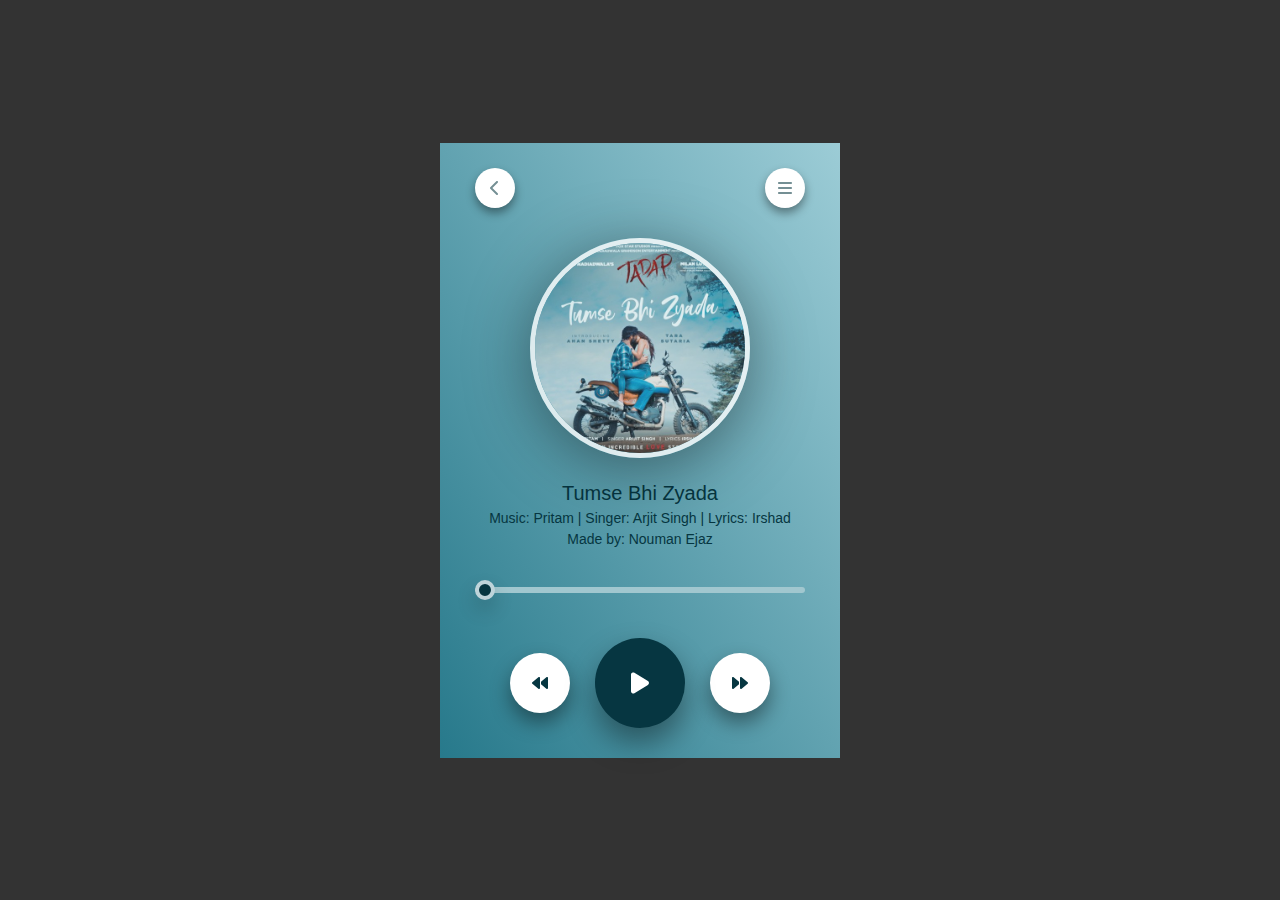
==== Minimilist Music Player/index.html @ f5f613c8 "Music player using JavaScript" ====
<!DOCTYPE html>
<html lang="en">
  <head>
    <meta charset="UTF-8" />
    <meta http-equiv="X-UA-Compatible" content="IE=edge" />
    <meta name="viewport" content="width=device-width, initial-scale=1.0" />
    <title>Music Player | Nouman Ejaz</title>
    <link rel="stylesheet" href="style.css" />
  </head>
  <body>
    <div class="container">
      <div class="music-player">
        <nav>
          <div class="circle">
            <svg
              xmlns="http://www.w3.org/2000/svg"
              height="1em"
              viewBox="0 0 320 512">
              <path
                d="M9.4 233.4c-12.5 12.5-12.5 32.8 0 45.3l192 192c12.5 12.5 32.8 12.5 45.3 0s12.5-32.8 0-45.3L77.3 256 246.6 86.6c12.5-12.5 12.5-32.8 0-45.3s-32.8-12.5-45.3 0l-192 192z" />
            </svg>
          </div>
          <div class="circle">
            <svg
              xmlns="http://www.w3.org/2000/svg"
              height="1em"
              viewBox="0 0 448 512">
              <path
                d="M0 96C0 78.3 14.3 64 32 64H416c17.7 0 32 14.3 32 32s-14.3 32-32 32H32C14.3 128 0 113.7 0 96zM0 256c0-17.7 14.3-32 32-32H416c17.7 0 32 14.3 32 32s-14.3 32-32 32H32c-17.7 0-32-14.3-32-32zM448 416c0 17.7-14.3 32-32 32H32c-17.7 0-32-14.3-32-32s14.3-32 32-32H416c17.7 0 32 14.3 32 32z" />
            </svg>
          </div>
        </nav>
        <section class="song">
          <img src="media/image.jpg" alt="Thumbnail" class="song__img" />
          <h1 class="song__tittle">Tumse Bhi Zyada</h1>
          <p class="song__description">
            Music: Pritam | Singer: Arjit Singh | Lyrics: Irshad
          </p>
          <p class="song__description">
            Made by: Nouman Ejaz
          </p>
          <audio controls id="song" class="hidden">
            <source
              src="media/Tumse Bhi Zyada (8D Audio) Tadap Pritam, Arijit Singh 3D Surround Sounds HQ.mp3"
              type="audio/mpeg" />
          </audio>
          <input type="range" value="0" id="progress">

          <div class="controls">
            <div class="controls__icon">
                <svg xmlns="http://www.w3.org/2000/svg" height="1em" viewBox="0 0 512 512">
                    <path d="M459.5 440.6c9.5 7.9 22.8 9.7 34.1 4.4s18.4-16.6 18.4-29V96c0-12.4-7.2-23.7-18.4-29s-24.5-3.6-34.1 4.4L288 214.3V256v41.7L459.5 440.6zM256 352V256 128 96c0-12.4-7.2-23.7-18.4-29s-24.5-3.6-34.1 4.4l-192 160C4.2 237.5 0 246.5 0 256s4.2 18.5 11.5 24.6l192 160c9.5 7.9 22.8 9.7 34.1 4.4s18.4-16.6 18.4-29V352z"/>
                </svg>
            </div>
            <div class="controls__icon play" onclick="playPause()">
                <svg xmlns="http://www.w3.org/2000/svg" height="1em" viewBox="0 0 384 512">
                    <path d="M73 39c-14.8-9.1-33.4-9.4-48.5-.9S0 62.6 0 80V432c0 17.4 9.4 33.4 24.5 41.9s33.7 8.1 48.5-.9L361 297c14.3-8.7 23-24.2 23-41s-8.7-32.2-23-41L73 39z"/>
                </svg>
            </div>
            <div class="controls__icon hidden pause" onclick="playPause()">
                <svg xmlns="http://www.w3.org/2000/svg" height="1em" viewBox="0 0 320 512">
                    <path d="M48 64C21.5 64 0 85.5 0 112V400c0 26.5 21.5 48 48 48H80c26.5 0 48-21.5 48-48V112c0-26.5-21.5-48-48-48H48zm192 0c-26.5 0-48 21.5-48 48V400c0 26.5 21.5 48 48 48h32c26.5 0 48-21.5 48-48V112c0-26.5-21.5-48-48-48H240z"/>
                </svg>
            </div>
            <div class="controls__icon">
                <svg xmlns="http://www.w3.org/2000/svg" height="1em" viewBox="0 0 512 512">
                    <path d="M52.5 440.6c-9.5 7.9-22.8 9.7-34.1 4.4S0 428.4 0 416V96C0 83.6 7.2 72.3 18.4 67s24.5-3.6 34.1 4.4L224 214.3V256v41.7L52.5 440.6zM256 352V256 128 96c0-12.4 7.2-23.7 18.4-29s24.5-3.6 34.1 4.4l192 160c7.3 6.1 11.5 15.1 11.5 24.6s-4.2 18.5-11.5 24.6l-192 160c-9.5 7.9-22.8 9.7-34.1 4.4s-18.4-16.6-18.4-29V352z"/>
                </svg>
            </div>
          </div>
        </section>
      </div>
    </div>
    <script src="script.js"></script>
  </body>
</html>
---- Minimilist Music Player/style.css ----
* {
    margin: 0;
    padding: 0;
    font-family: sans-serif;
    box-sizing: border-box;
}

.container {
    background-color: #333;
    /* color: #eee; */
    height: 100vh;
    width: 100%;
    display: flex;
    align-items: center;
    justify-content: center;
    /* flex-wrap: wrap; */
}

.music-player {
    background-image: linear-gradient(to right top, #27798b, #9cccd6);
    width: 400px;
    padding: 25px 35px;
    text-align: center;
}

nav {
    display: flex;
    justify-content: space-between;
    margin-bottom: 30px;
}

nav .circle {
    border-radius: 50%;
    width: 40px;
    height: 40px;
    line-height: 45px;
    background-color: #fff;
    fill: #748f94;
    box-shadow: 0 5px 10px rgba(0, 0, 0, .4);
}

.song__img {
    width: 220px;
    border-radius: 50%;
    border: 5px solid #fff;
    opacity: .8;
    box-shadow: 0 10px 60px rgba(0, 0, 0, .5);
}

.song__tittle {
    font-size: 20px;
    font-weight: 400;
    color: #063641;
    margin-top: 20px;
}

.song__description {
    white-space: nowrap;
    font-size: 14px;
    color: #063641;
    margin-top: 5px;
}

#progress {
    -webkit-appearance: none;
    appearance: none;
    width: 100%;
    height: 6px;
    background-color: #a1c7cf;
    border-radius: 4px;
    cursor: pointer;
    margin: 40px 0;
}

#progress::-webkit-slider-thumb {
    -webkit-appearance: none;
    background-color: #063641;
    width: 20px;
    height: 20px;
    border-radius: 50%;
    border: 4px solid #bed4da;
    box-shadow: 0 10px 20px rgba(0, 0, 0, .2);
}

.controls{
    display: flex;
    justify-content: center;
    /* align-items: center; */
}

.controls__icon{
    width: 60px;
    height: 60px;
    margin: 20px;
    display: inline-flex;
    background-color: #fff;
    align-items: center;
    justify-content: center;
    border-radius: 50%;
    fill: #063641;
    box-shadow: 0 10px 20px rgba(0, 0, 0, .4);
    cursor: pointer;
    transition: all .3s;
}

.controls__icon:nth-child(2),
.controls__icon:nth-child(3){
    transform: scale(1.5);
    background: #063641;
    fill: #fff;
}

.hidden{
    display: none;
}
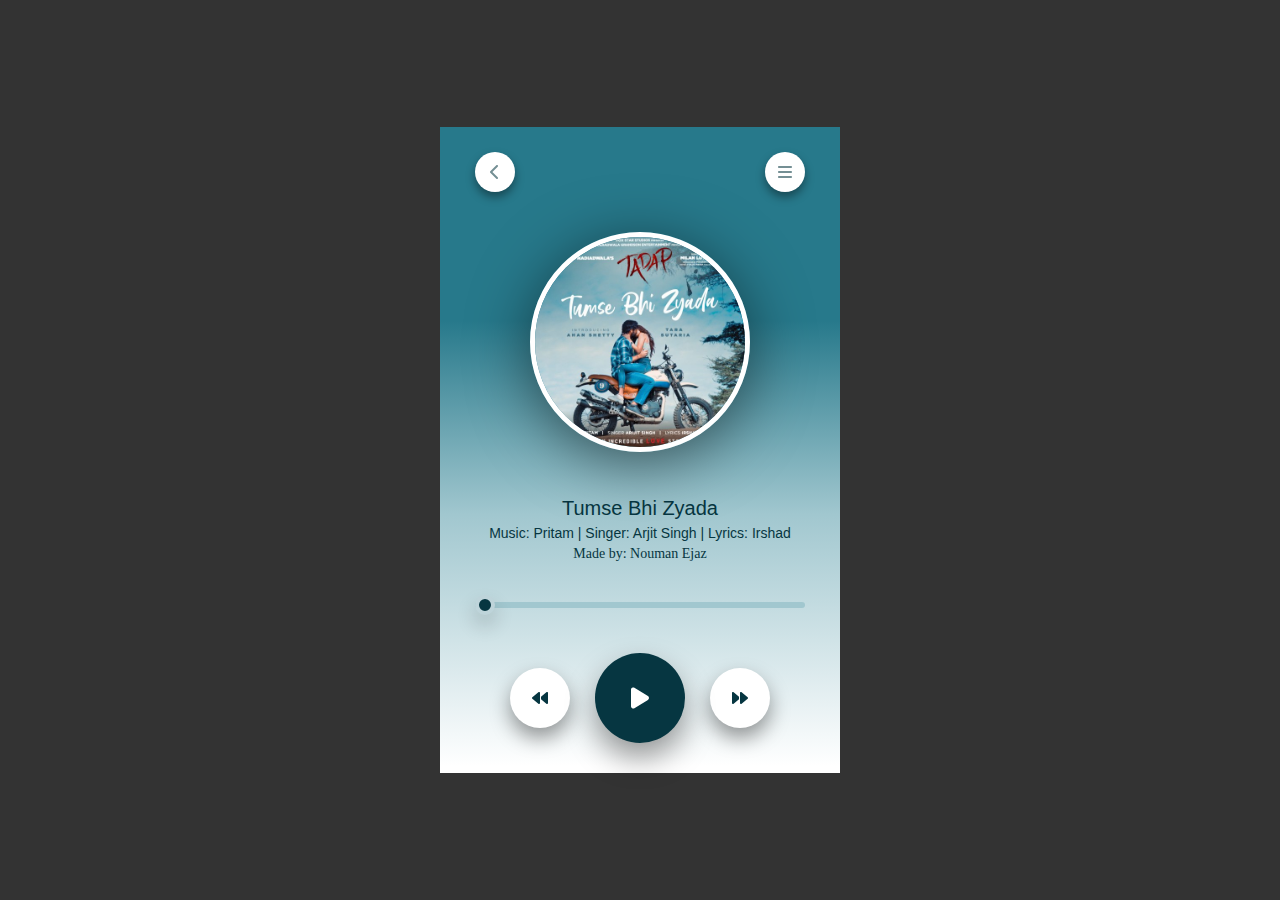
==== commit 52c12c6c: "Code Refactor and design update - Music Player" ====
--- a/Minimilist Music Player/index.html
+++ b/Minimilist Music Player/index.html
@@ -31,41 +31,58 @@
           </div>
         </nav>
         <section class="song">
-          <img src="media/image.jpg" alt="Thumbnail" class="song__img" />
+          <div class="space">
+            <img src="media/image.jpg" alt="Thumbnail" class="song__img" />
+            <div class="full-img hiddenAnim"></div>
+          </div>
           <h1 class="song__tittle">Tumse Bhi Zyada</h1>
           <p class="song__description">
             Music: Pritam | Singer: Arjit Singh | Lyrics: Irshad
           </p>
-          <p class="song__description">
-            Made by: Nouman Ejaz
-          </p>
+          <p class="song__description author">Made by: Nouman Ejaz</p>
           <audio controls id="song" class="hidden">
             <source
               src="media/Tumse Bhi Zyada (8D Audio) Tadap Pritam, Arijit Singh 3D Surround Sounds HQ.mp3"
               type="audio/mpeg" />
           </audio>
-          <input type="range" value="0" id="progress">
+          <input type="range" value="0" id="progress" />
 
           <div class="controls">
             <div class="controls__icon">
-                <svg xmlns="http://www.w3.org/2000/svg" height="1em" viewBox="0 0 512 512">
-                    <path d="M459.5 440.6c9.5 7.9 22.8 9.7 34.1 4.4s18.4-16.6 18.4-29V96c0-12.4-7.2-23.7-18.4-29s-24.5-3.6-34.1 4.4L288 214.3V256v41.7L459.5 440.6zM256 352V256 128 96c0-12.4-7.2-23.7-18.4-29s-24.5-3.6-34.1 4.4l-192 160C4.2 237.5 0 246.5 0 256s4.2 18.5 11.5 24.6l192 160c9.5 7.9 22.8 9.7 34.1 4.4s18.4-16.6 18.4-29V352z"/>
-                </svg>
+              <svg
+                xmlns="http://www.w3.org/2000/svg"
+                height="1em"
+                viewBox="0 0 512 512">
+                <path
+                  d="M459.5 440.6c9.5 7.9 22.8 9.7 34.1 4.4s18.4-16.6 18.4-29V96c0-12.4-7.2-23.7-18.4-29s-24.5-3.6-34.1 4.4L288 214.3V256v41.7L459.5 440.6zM256 352V256 128 96c0-12.4-7.2-23.7-18.4-29s-24.5-3.6-34.1 4.4l-192 160C4.2 237.5 0 246.5 0 256s4.2 18.5 11.5 24.6l192 160c9.5 7.9 22.8 9.7 34.1 4.4s18.4-16.6 18.4-29V352z" />
+              </svg>
             </div>
             <div class="controls__icon play" onclick="playPause()">
-                <svg xmlns="http://www.w3.org/2000/svg" height="1em" viewBox="0 0 384 512">
-                    <path d="M73 39c-14.8-9.1-33.4-9.4-48.5-.9S0 62.6 0 80V432c0 17.4 9.4 33.4 24.5 41.9s33.7 8.1 48.5-.9L361 297c14.3-8.7 23-24.2 23-41s-8.7-32.2-23-41L73 39z"/>
-                </svg>
+              <svg
+                xmlns="http://www.w3.org/2000/svg"
+                height="1em"
+                viewBox="0 0 384 512">
+                <path
+                  d="M73 39c-14.8-9.1-33.4-9.4-48.5-.9S0 62.6 0 80V432c0 17.4 9.4 33.4 24.5 41.9s33.7 8.1 48.5-.9L361 297c14.3-8.7 23-24.2 23-41s-8.7-32.2-23-41L73 39z" />
+              </svg>
             </div>
             <div class="controls__icon hidden pause" onclick="playPause()">
-                <svg xmlns="http://www.w3.org/2000/svg" height="1em" viewBox="0 0 320 512">
-                    <path d="M48 64C21.5 64 0 85.5 0 112V400c0 26.5 21.5 48 48 48H80c26.5 0 48-21.5 48-48V112c0-26.5-21.5-48-48-48H48zm192 0c-26.5 0-48 21.5-48 48V400c0 26.5 21.5 48 48 48h32c26.5 0 48-21.5 48-48V112c0-26.5-21.5-48-48-48H240z"/>
-                </svg>
+              <svg
+                xmlns="http://www.w3.org/2000/svg"
+                height="1em"
+                viewBox="0 0 320 512">
+                <path
+                  d="M48 64C21.5 64 0 85.5 0 112V400c0 26.5 21.5 48 48 48H80c26.5 0 48-21.5 48-48V112c0-26.5-21.5-48-48-48H48zm192 0c-26.5 0-48 21.5-48 48V400c0 26.5 21.5 48 48 48h32c26.5 0 48-21.5 48-48V112c0-26.5-21.5-48-48-48H240z" />
+              </svg>
             </div>
             <div class="controls__icon">
-                <svg xmlns="http://www.w3.org/2000/svg" height="1em" viewBox="0 0 512 512">
-                    <path d="M52.5 440.6c-9.5 7.9-22.8 9.7-34.1 4.4S0 428.4 0 416V96C0 83.6 7.2 72.3 18.4 67s24.5-3.6 34.1 4.4L224 214.3V256v41.7L52.5 440.6zM256 352V256 128 96c0-12.4 7.2-23.7 18.4-29s24.5-3.6 34.1 4.4l192 160c7.3 6.1 11.5 15.1 11.5 24.6s-4.2 18.5-11.5 24.6l-192 160c-9.5 7.9-22.8 9.7-34.1 4.4s-18.4-16.6-18.4-29V352z"/>
-                </svg>
+              <svg
+                xmlns="http://www.w3.org/2000/svg"
+                height="1em"
+                viewBox="0 0 512 512">
+                <path
+                  d="M52.5 440.6c-9.5 7.9-22.8 9.7-34.1 4.4S0 428.4 0 416V96C0 83.6 7.2 72.3 18.4 67s24.5-3.6 34.1 4.4L224 214.3V256v41.7L52.5 440.6zM256 352V256 128 96c0-12.4 7.2-23.7 18.4-29s24.5-3.6 34.1 4.4l192 160c7.3 6.1 11.5 15.1 11.5 24.6s-4.2 18.5-11.5 24.6l-192 160c-9.5 7.9-22.8 9.7-34.1 4.4s-18.4-16.6-18.4-29V352z" />
+              </svg>
             </div>
           </div>
         </section>
--- a/Minimilist Music Player/style.css
+++ b/Minimilist Music Player/style.css
@@ -17,7 +17,7 @@
 }
 
 .music-player {
-    background-image: linear-gradient(to right top, #27798b, #9cccd6);
+    background-image: linear-gradient(to bottom, #27798b 30%, #a1c7cf 60%, #fff 99%);
     width: 400px;
     padding: 25px 35px;
     text-align: center;
@@ -39,12 +39,40 @@
     box-shadow: 0 5px 10px rgba(0, 0, 0, .4);
 }
 
+.space {
+    height: 240px;
+    width: 270px;
+    display: flex;
+    justify-content: center;
+    align-items: center;
+    margin-left: 30px;
+    margin-bottom: 35px;
+    position: relative;
+}
+
+.full-img {
+    background-image: url(media/image.jpg);
+    background-size: cover;
+    height: 250px;
+    width: 270px;
+    position: absolute;
+    top: 0;
+    left: -3px;
+    border: 3px ridge #fff;
+    border-radius: 10px;
+    cursor: pointer;
+    box-shadow: 0 5px 15px rgba(0, 0, 0, .3);
+    transition: all .6s;
+}
+
 .song__img {
     width: 220px;
     border-radius: 50%;
     border: 5px solid #fff;
-    opacity: .8;
+    cursor: pointer;
     box-shadow: 0 10px 60px rgba(0, 0, 0, .5);
+    transition: all .4s;
+    z-index: 2;
 }
 
 .song__tittle {
@@ -59,6 +87,9 @@
     font-size: 14px;
     color: #063641;
     margin-top: 5px;
+}
+.author{
+    font-family: 'Lucida Sans';
 }
 
 #progress {
@@ -82,13 +113,12 @@
     box-shadow: 0 10px 20px rgba(0, 0, 0, .2);
 }
 
-.controls{
+.controls {
     display: flex;
     justify-content: center;
-    /* align-items: center; */
 }
 
-.controls__icon{
+.controls__icon {
     width: 60px;
     height: 60px;
     margin: 20px;
@@ -104,12 +134,17 @@
 }
 
 .controls__icon:nth-child(2),
-.controls__icon:nth-child(3){
+.controls__icon:nth-child(3) {
     transform: scale(1.5);
     background: #063641;
     fill: #fff;
 }
 
-.hidden{
+.hidden {
     display: none;
+}
+
+.hiddenAnim {
+    opacity: 0;
+    visibility: none;
 }